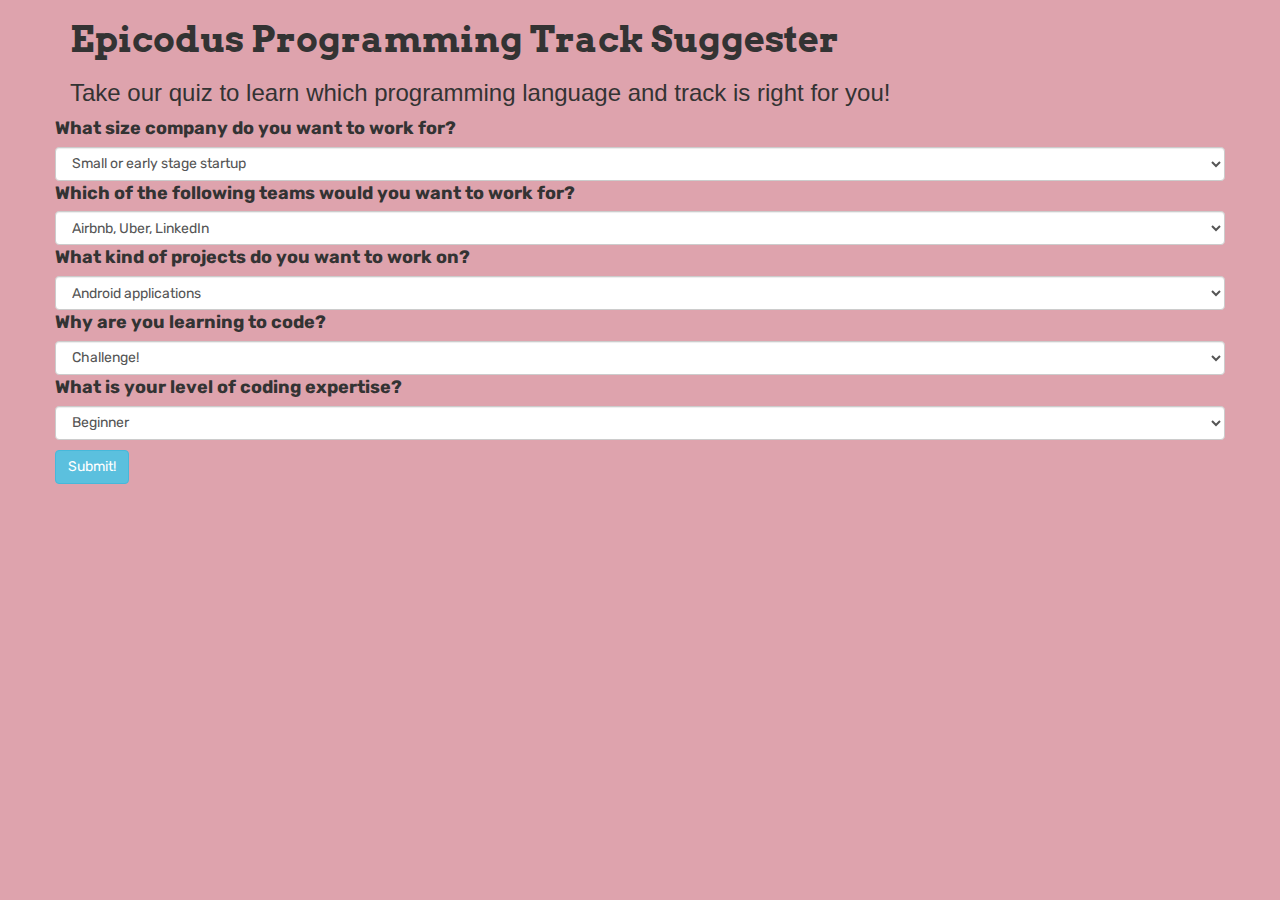
==== test.html @ e9d834df "Add background color and font changes, create test.html file." ====
<html lang="en">
  <head>
    <meta charset="utf-8">
    <link href="https://fonts.googleapis.com/css?family=Rubik" rel="stylesheet">
    <link href="https://fonts.googleapis.com/css?family=Arvo" rel="stylesheet">
    <link href="css/bootstrap.css" rel="stylesheet" type="text/css">
    <link href="css/styles.css" rel="stylesheet" type="text/css">
    <script src="js/jquery-3.3.1.js"></script>
    <script src="js/scripts.js"></script>
    <title>Test</title>
  </head>
  <body>
    <div class="container">
      <h1>Epicodus Programming Track Suggester</h1>
      <h3>Take our quiz to learn which programming language and track is right for you!</h3>
      <div class="row">
        <div class="col-6">
          <form id="Survey">
            <div class="form-company-size">
              <label for="company-size">What size company do you want to work for?</label>
              <select class="form-control" id="company-size-select">
                <option value="company-small">Small or early stage startup</option>
                <option value="company-medium">Medium or mid-to-late stage startup</option>
                <option value="company-large">Large or full established startup</option>
              </select>
            </div>
            <div class="form-team-preference">
              <label for="team-preference">Which of the following teams would you want to work for?</label>
              <select class="form-control" id="team-preference-select">
                <option value="team-Java">Airbnb, Uber, LinkedIn</option>
                <option value="team-PhP">Tumblr, Slack, Etsy</option>
                <option value="team-frontend">Netflix, DropBox, New York Times</option>
              </select>
            </div>
            <div class="form-project-preference">
              <label for="project-preference">What kind of projects do you want to work on?</label>
              <select class="form-control" id="project-preference-select">
                <option value="projects-Java">Android applications</option>
                <option value="projects-PhP">Server-side content management</option>
                <option value="projects-frontend">Beautiful, functional websites</option>
              </select>
            </div>
            <div class="form-goal-preference">
              <label for="goal-preference">Why are you learning to code?</label>
              <select class="form-control" id="goal-preference-select">
                <option value="goal-Java">Challenge!</option>
                <option value="goal-Php">Money!</option>
                <option value="goal-frontent">Growth!</option>
              </select>
            </div>
            <div class="form-experience-level">
              <label for="experience-level">What is your level of coding expertise?</label>
              <select class="form-control" id="experience-level-select">
                <option value="experience-frontend">Beginner</option>
                <option value="experience-Java">Medium</option>
                <option value="experience-PhP">Expert</option>
              </select>
            </div>
            <button type="submit" class="btn btn-info">Submit!</button>
          </form>

        </div>
      </div>

      <div id="output">
        <div id="Java">You should take the <a href="https://www.learnhowtoprogram.com/java" target="_blank">Java/Android track</a>!</div>
        <div id="PhP">You should take the <a href="https://www.learnhowtoprogram.com/php" target="_blank">PhP/Drupal track</a>!</div>
        <div id="Front-end">You should take the <a href="https://www.learnhowtoprogram.com/tracks/front-end-development" target="_blank">Front End Development track</a>!</div>
      </div>
    </div>
  </body>
</html>
---- css/styles.css ----
body {
  background-color: #DEA3AD;
}

h1 {
  font-family: "Arvo", black, italic;
  font-weight: bold;
}

.btn {
  margin: 10px 10px 10px 0px;
}
#Survey {
  font-family: "Rubik";
  font-size: 18px;
}
#Java {
  display: none;
  font-size: 30px;
  font-weight: bold;
}

#PhP {
  display: none;
  font-size: 30px;
  font-weight: bold;
}

#Front-end {
  display: none;
  font-size: 30px;
  font-weight: bold;
}
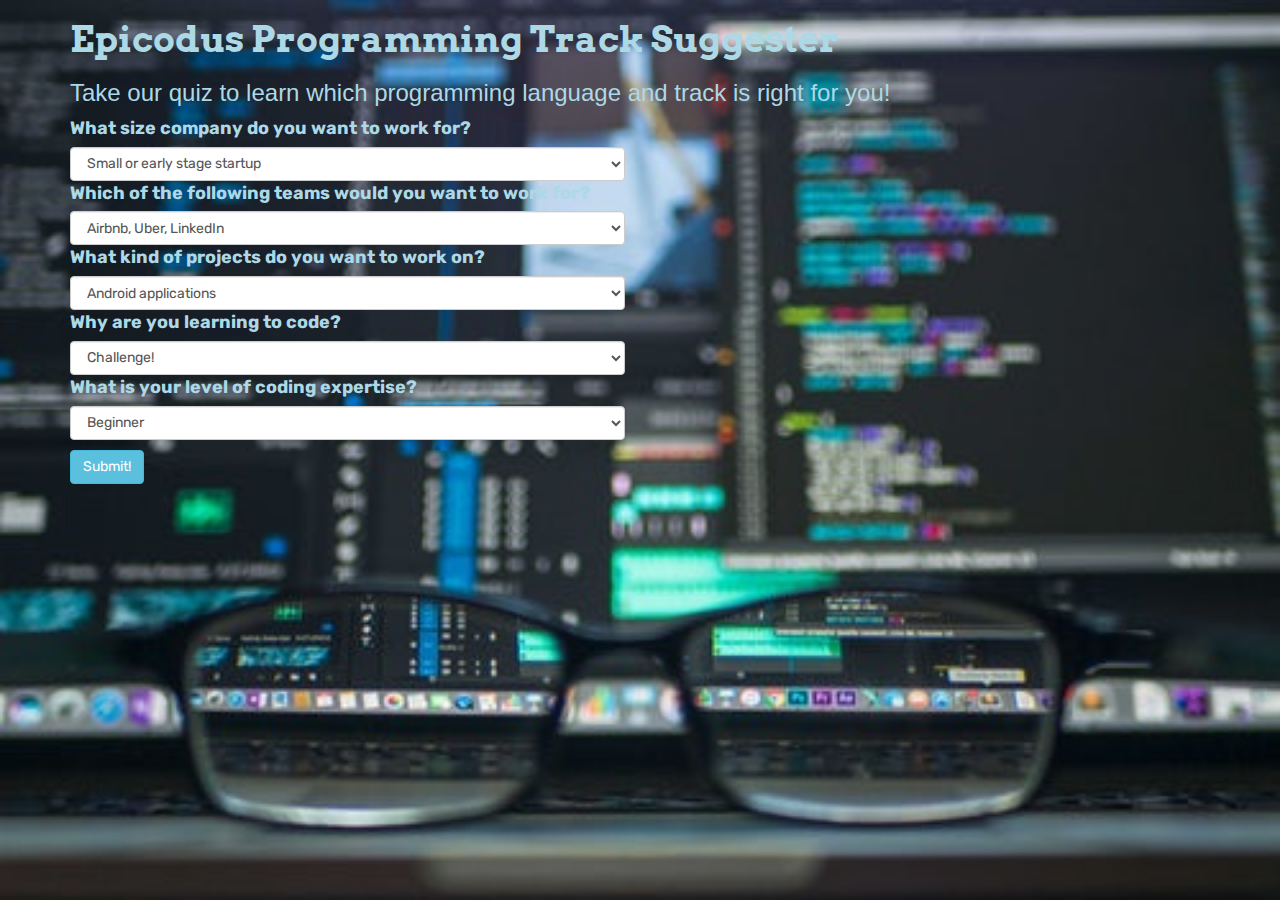
==== commit e35e7bd1: "Add picture pop up functionality" ====
--- a/test.html
+++ b/test.html
@@ -14,7 +14,7 @@
       <h1>Epicodus Programming Track Suggester</h1>
       <h3>Take our quiz to learn which programming language and track is right for you!</h3>
       <div class="row">
-        <div class="col-6">
+        <div class="col-xs-6">
           <form id="Survey">
             <div class="form-company-size">
               <label for="company-size">What size company do you want to work for?</label>
@@ -58,14 +58,21 @@
             </div>
             <button type="submit" class="btn btn-info">Submit!</button>
           </form>
-
+        </div>
+        <div class="col-xs-6">
+          <div id="Img">
+            <img id="JavaImg" src="img/java.png" alt="Java logo">
+            <img id="JSimg" src="img/JS.png" alt="JS logo">
+            <img id="phpImg" src="img/php.jpeg" alt="php logo">
+          </div
         </div>
       </div>
+    </div>
 
       <div id="output">
         <div id="Java">You should take the <a href="https://www.learnhowtoprogram.com/java" target="_blank">Java/Android track</a>!</div>
         <div id="PhP">You should take the <a href="https://www.learnhowtoprogram.com/php" target="_blank">PhP/Drupal track</a>!</div>
-        <div id="Front-end">You should take the <a href="https://www.learnhowtoprogram.com/tracks/front-end-development" target="_blank">Front End Development track</a>!</div>
+        <div id="Front-end">You should take the <a href="https://www.learnhowtoprogram.com/tracks/front-end-development" target="_blank">Front End track</a>!</div>
       </div>
     </div>
   </body>
--- a/css/styles.css
+++ b/css/styles.css
@@ -1,33 +1,59 @@
 body {
-  background-color: #DEA3AD;
+  /* background-color: #DEA3AD; */
+  background-image: url("../img/codeBG4.jpeg");
+  -webkit-background-size: cover;
+  -moz-background-size: cover;
+  -o-background-size: cover;
+  background-size: cover;
 }
 
 h1 {
-  font-family: "Arvo", black, italic;
+  font-family: "Arvo", italic;
   font-weight: bold;
+  color: lightblue;
+}
+
+h3 {
+  color: lightblue;
+}
+
+label {
+  color: lightblue;
+}
+
+select option {
+  background-color: gray;
+  color: yellow;
+}
+
+a {
+  color: white;
 }
 
 .btn {
   margin: 10px 10px 10px 0px;
 }
+
+#output {
+  text-align: center;
+  margin-right: 100px;
+  float: left;
+  color: lightblue;
+}
 #Survey {
   font-family: "Rubik";
   font-size: 18px;
 }
-#Java {
+#Java, #PhP, #Front-end {
   display: none;
   font-size: 30px;
   font-weight: bold;
 }
 
-#PhP {
+#JavaImg, #phpImg, #JSimg {
   display: none;
-  font-size: 30px;
-  font-weight: bold;
+  margin-top: 100px;
+  margin-left: 200px;
+  max-width: 300px;
+  max-height: 300px;
 }
-
-#Front-end {
-  display: none;
-  font-size: 30px;
-  font-weight: bold;
-}
